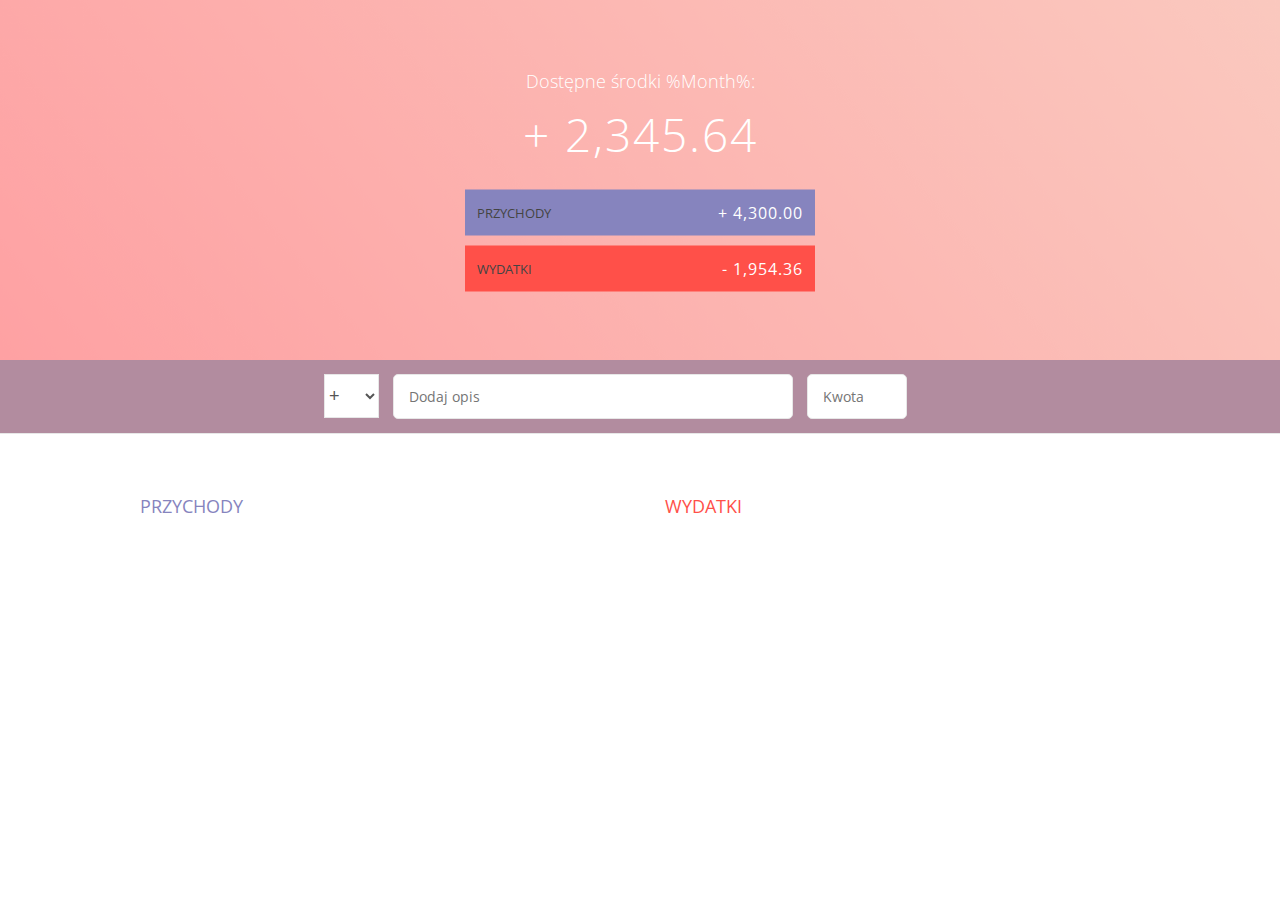
==== index.html @ 9b867852 "Add files via upload" ====
<!DOCTYPE html>
<html lang="en">

<head>
    <meta charset="UTF-8">
    <link href="https://fonts.googleapis.com/css?family=Open+Sans:100,300,400,600" rel="stylesheet" type="text/css">
    <link href="fontello.css" rel="stylesheet" type="text/css">
    <link type="text/css" rel="stylesheet" href="style.css">
    <title>Budgety</title>
</head>

<body>
    <div class="top">
        <div class="budget">
            <div class="budget__title">
                Dostępne środki <span class="budget__title--month">%Month%</span>:
            </div>

            <div class="budget__value">+ 2,345.64</div>

            <div class="budget__income clearfix">
                <div class="budget__income--text">Przychody</div>
                <div class="right">
                    <div class="budget__income--value">+ 4,300.00</div>

                </div>
            </div>

            <div class="budget__expenses clearfix">
                <div class="budget__expenses--text">Wydatki</div>
                <div class="right clearfix">
                    <div class="budget__expenses--value">- 1,954.36</div>

                </div>
            </div>
        </div>
    </div>



    <div class="bottom">
        <div class="add">
            <div class="add__container">
                <select class="add__type">
                    <option value="inc" selected>+</option>
                    <option value="exp">-</option>
                </select>
                <input type="text" class="add__description" placeholder="Dodaj opis">
                <input type="number" class="add__value" placeholder="Kwota">
                <button class="add__btn"><i class="demo-icon icon-ok"></i> </button>
            </div>
        </div>

        <div class="container clearfix">
            <div class="income">
                <h2 class="icome__title">Przychody</h2>

                <div class="income__list">
                </div>
            </div>



            <div class="expenses">
                <h2 class="expenses__title">Wydatki</h2>

                <div class="expenses__list">
                </div>
            </div>
        </div>


    </div>

    <script src="app.js"></script>



</body>

</html>
---- fontello.css ----
@font-face {
  font-family: 'fontello';
  src: url('../font/fontello.eot?83841012');
  src: url('../font/fontello.eot?83841012#iefix') format('embedded-opentype'),
       url('../font/fontello.woff2?83841012') format('woff2'),
       url('../font/fontello.woff?83841012') format('woff'),
       url('../font/fontello.ttf?83841012') format('truetype'),
       url('../font/fontello.svg?83841012#fontello') format('svg');
  font-weight: normal;
  font-style: normal;
}
/* Chrome hack: SVG is rendered more smooth in Windozze. 100% magic, uncomment if you need it. */
/* Note, that will break hinting! In other OS-es font will be not as sharp as it could be */
/*
@media screen and (-webkit-min-device-pixel-ratio:0) {
  @font-face {
    font-family: 'fontello';
    src: url('../font/fontello.svg?83841012#fontello') format('svg');
  }
}
*/
 
 [class^="icon-"]:before, [class*=" icon-"]:before {
  font-family: "fontello";
  font-style: normal;
  font-weight: normal;
  speak: none;
 
  display: inline-block;
  text-decoration: inherit;
  width: 1em;
  margin-right: .2em;
  text-align: center;
  /* opacity: .8; */
 
  /* For safety - reset parent styles, that can break glyph codes*/
  font-variant: normal;
  text-transform: none;
 
  /* fix buttons height, for twitter bootstrap */
  line-height: 1em;
 
  /* Animation center compensation - margins should be symmetric */
  /* remove if not needed */
  margin-left: .2em;
 
  /* you can be more comfortable with increased icons size */
  /* font-size: 120%; */
 
  /* Font smoothing. That was taken from TWBS */
  -webkit-font-smoothing: antialiased;
  -moz-osx-font-smoothing: grayscale;
 
  /* Uncomment for 3D effect */
  /* text-shadow: 1px 1px 1px rgba(127, 127, 127, 0.3); */
}
 
.icon-plus:before { content: '\e800'; } /* '' */
.icon-ok:before { content: '\e801'; } /* '' */
.icon-ok-1:before { content: '\e802'; } /* '' */
---- style.css ----
* {
    margin: 0;
    padding: 0;
    box-sizing: border-box;
}

.clearfix::after {
    content: "";
    display: table;
    clear: both;
}

body {
    color: #555;
    font-family: Open Sans;
    font-size: 16px;
    position: relative;
    height: 100vh;
    font-weight: 400;
}

.right {
    float: right;
}

.red {
    color: #FF5049 !important;
}

.red-focus:focus {
    border: 1px solid #FF5049 !important;
}

/**********************************************
*** TOP PART
**********************************************/

.top {
    height: 40vh;
    background-image: url(tlo.png);
    background-size: cover;
    background-position: center;
    position: relative;
}

.budget {
    position: absolute;
    width: 350px;
    top: 50%;
    left: 50%;
    transform: translate(-50%, -50%);
    color: #fff;
}

.budget__title {
    font-size: 18px;
    text-align: center;
    margin-bottom: 10px;
    font-weight: 300;
}

.budget__value {
    font-weight: 300;
    font-size: 46px;
    text-align: center;
    margin-bottom: 25px;
    letter-spacing: 2px;
}

.budget__income,
.budget__expenses {
    padding: 12px;
    text-transform: uppercase;
}

.budget__income {
    margin-bottom: 10px;
    background-color: rgb(134, 132, 190);
}

.budget__expenses {
    background-color: #FF5049;
}

.budget__income--text,
.budget__expenses--text {
    float: left;
    font-size: 13px;
    color: #444;
    margin-top: 2px;
}

.budget__income--value,
.budget__expenses--value {
    letter-spacing: 1px;
    float: left;
}

.budget__income--percentage,
.budget__expenses--percentage {
    float: left;
    width: 34px;
    font-size: 11px;
    padding: 3px 0;
    margin-left: 10px;
}

.budget__expenses--percentage {
    background-color: rgba(255, 255, 255, 0.2);
    text-align: center;
    border-radius: 3px;
}


/**********************************************
*** BOTTOM PART
**********************************************/

/***** FORM *****/
.add {
    padding: 14px;
    border-bottom: 1px solid #e7e7e7;
    background-color: rgb(178, 140, 159);
}

.add__container {
    margin: 0 auto;
    text-align: center;
}

.add__type {
    width: 55px;
    border: 1px solid #e7e7e7;
    height: 44px;
    font-size: 18px;
    color: inherit;
    background-color: #fff;
    margin-right: 10px;
    font-weight: 300;
    transition: border 0.3s;
}

.add__description,
.add__value {
    border: 1px solid #e7e7e7;
    background-color: #fff;
    color: inherit;
    font-family: inherit;
    font-size: 14px;
    padding: 12px 15px;
    margin-right: 10px;
    border-radius: 5px;
    transition: border 0.3s;
}

.add__description {
    width: 400px;
}

.add__value {
    width: 100px;
}

.add__btn {
    font-size: 30px;
    width: 20px;
    background: none;
    border: none;
    color: rgb(11, 12, 12);
    cursor: pointer;
    display: inline-block;
    vertical-align: middle;
    line-height: 1.1;
    margin-left: 15px;
}

.add__btn:active {
    transform: translateY(2px);
}

.add__type:focus,
.add__description:focus,
.add__value:focus {
    outline: none;
    border: 1px solid #28B9B5;
}

.add__btn:focus {
    outline: none;
}

/***** LISTS *****/
.container {
    width: 1000px;
    margin: 60px auto;
}

.income {
    float: left;
    width: 475px;
    margin-right: 50px;
}

.expenses {
    float: left;
    width: 475px;
}

h2 {
    text-transform: uppercase;
    font-size: 18px;
    font-weight: 400;
    margin-bottom: 15px;
}

.icome__title {
    color: rgb(134, 132, 190);
}

.expenses__title {
    color: #FF5049;
}

.item {
    padding: 13px;
    border-bottom: 1px solid #e7e7e7;
}

.item:first-child {
    border-top: 1px solid #e7e7e7;
}

.item:nth-child(even) {
    background-color: #f7f7f7;
}

.item__description {
    float: left;
}

.item__value {
    float: left;
    transition: transform 0.3s;
}

.item__percentage {
    float: left;
    margin-left: 20px;
    transition: transform 0.3s;
    font-size: 11px;
    background-color: #FFDAD9;
    padding: 3px;
    border-radius: 3px;
    width: 32px;
    text-align: center;
}

.income .item__value,
.income .item__delete--btn {
    color: #28B9B5;
}

.expenses .item__value,
.expenses .item__percentage,
.expenses .item__delete--btn {
    color: #FF5049;
}


.item__delete {
    float: left;
}

.item__delete--btn {
    font-size: 22px;
    background: none;
    border: none;
    cursor: pointer;
    display: inline-block;
    vertical-align: middle;
    line-height: 1;
    display: none;
}

.item__delete--btn:focus {
    outline: none;
}

.item__delete--btn:active {
    transform: translateY(2px);
}

.item:hover .item__delete--btn {
    display: block;
}

.item:hover .item__value {
    transform: translateX(-20px);
}

.item:hover .item__percentage {
    transform: translateX(-20px);
}


.unpaid {
    background-color: #FFDAD9 !important;
    cursor: pointer;
    color: #FF5049;

}

.unpaid .item__percentage {
    box-shadow: 0 2px 6px 0 rgba(0, 0, 0, 0.1);
}

.unpaid:hover .item__description {
    font-weight: 900;
}
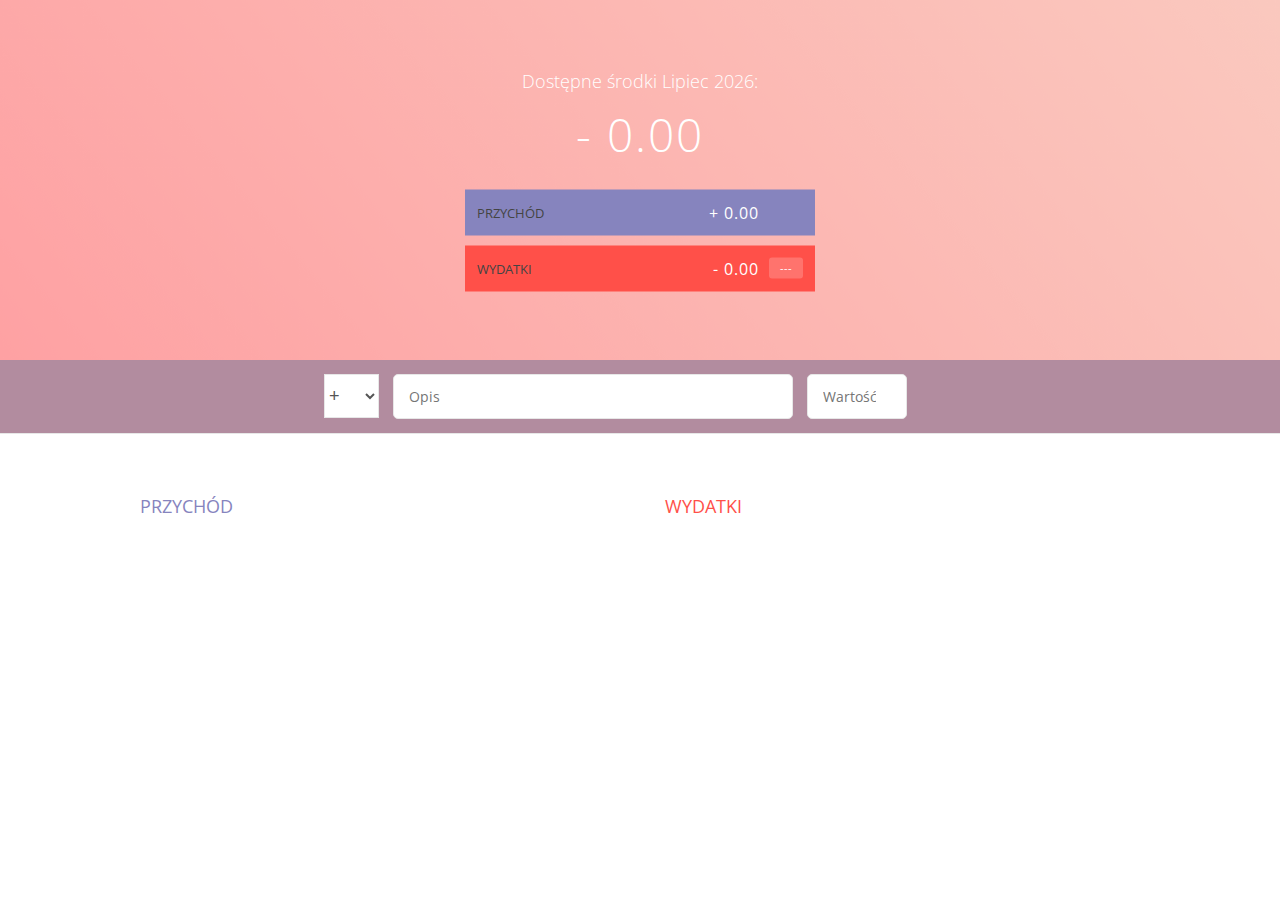
==== commit e347fc6a: "Add files via upload" ====
--- a/index.html
+++ b/index.html
@@ -1,81 +1,126 @@
 <!DOCTYPE html>
-<html lang="en">
+<html lang="pl">
 
 <head>
     <meta charset="UTF-8">
     <link href="https://fonts.googleapis.com/css?family=Open+Sans:100,300,400,600" rel="stylesheet" type="text/css">
-    <link href="fontello.css" rel="stylesheet" type="text/css">
+    <link rel="stylesheet" href="css/fontello.css" type="text/css" />
     <link type="text/css" rel="stylesheet" href="style.css">
     <title>Budgety</title>
 </head>
 
 <body>
-    <div class="top">
-        <div class="budget">
-            <div class="budget__title">
-                Dostępne środki <span class="budget__title--month">%Month%</span>:
-            </div>
-
-            <div class="budget__value">+ 2,345.64</div>
-
-            <div class="budget__income clearfix">
-                <div class="budget__income--text">Przychody</div>
-                <div class="right">
-                    <div class="budget__income--value">+ 4,300.00</div>
-
+       <div class="top">
+            <div class="budget">
+                <div class="budget__title">
+                    Dostępne środki  <span class="budget__title--month">%Month%</span>:
                 </div>
-            </div>
-
-            <div class="budget__expenses clearfix">
-                <div class="budget__expenses--text">Wydatki</div>
-                <div class="right clearfix">
-                    <div class="budget__expenses--value">- 1,954.36</div>
-
+                
+                <div class="budget__value">+ 2,345.64</div>
+                
+                <div class="budget__income clearfix">
+                    <div class="budget__income--text">Przychód</div>
+                    <div class="right">
+                        <div class="budget__income--value">+ 4,300.00</div>
+                        <div class="budget__income--percentage">&nbsp;</div>
+                    </div>
+                </div>
+                
+                <div class="budget__expenses clearfix">
+                    <div class="budget__expenses--text">Wydatki</div>
+                    <div class="right clearfix">
+                        <div class="budget__expenses--value">- 1,954.36</div>
+                        <div class="budget__expenses--percentage">45%</div>
+                    </div>
                 </div>
             </div>
         </div>
-    </div>
-
-
-
-    <div class="bottom">
-        <div class="add">
-            <div class="add__container">
-                <select class="add__type">
-                    <option value="inc" selected>+</option>
-                    <option value="exp">-</option>
-                </select>
-                <input type="text" class="add__description" placeholder="Dodaj opis">
-                <input type="number" class="add__value" placeholder="Kwota">
-                <button class="add__btn"><i class="demo-icon icon-ok"></i> </button>
-            </div>
-        </div>
-
-        <div class="container clearfix">
-            <div class="income">
-                <h2 class="icome__title">Przychody</h2>
-
-                <div class="income__list">
+        
+        
+        
+        <div class="bottom">
+            <div class="add">
+                <div class="add__container">
+                    <select class="add__type">
+                        <option value="inc" selected>+</option>
+                        <option value="exp">-</option>
+                    </select>
+                    <input type="text" class="add__description" placeholder="Opis">
+                    <input type="number" class="add__value" placeholder="Wartość">
+                    <button class="add__btn"><i class="ion-ios-checkmark-outline"></i></button>
                 </div>
             </div>
-
-
-
-            <div class="expenses">
-                <h2 class="expenses__title">Wydatki</h2>
-
-                <div class="expenses__list">
+            
+            <div class="container clearfix">
+                <div class="income">
+                    <h2 class="icome__title">Przychód</h2>
+                    
+                    <div class="income__list">
+                       
+                        <!--
+                        <div class="item clearfix" id="income-0">
+                            <div class="item__description">Salary</div>
+                            <div class="right clearfix">
+                                <div class="item__value">+ 2,100.00</div>
+                                <div class="item__delete">
+                                    <button class="item__delete--btn">
+                                        <i class="ion-ios-close-outline"></i>
+                                    </button>
+                                </div>
+                            </div>
+                        </div>
+                        
+                        <div class="item clearfix" id="income-1">
+                            <div class="item__description">Sold car</div>
+                            <div class="right clearfix">
+                                <div class="item__value">+ 1,500.00</div>
+                                <div class="item__delete">
+                                    <button class="item__delete--btn"><i class="ion-ios-close-outline"></i></button>
+                                </div>
+                            </div>
+                        </div>
+                        -->
+                        
+                    </div>
+                </div>
+                
+                
+                
+                <div class="expenses">
+                    <h2 class="expenses__title">Wydatki</h2>
+                    
+                    <div class="expenses__list">
+                       
+                        <!--
+                        <div class="item clearfix" id="expense-0">
+                            <div class="item__description">Apartment rent</div>
+                            <div class="right clearfix">
+                                <div class="item__value">- 900.00</div>
+                                <div class="item__percentage">21%</div>
+                                <div class="item__delete">
+                                    <button class="item__delete--btn"><i class="ion-ios-close-outline"></i></button>
+                                </div>
+                            </div>
+                        </div>
+                        <div class="item clearfix" id="expense-1">
+                            <div class="item__description">Grocery shopping</div>
+                            <div class="right clearfix">
+                                <div class="item__value">- 435.28</div>
+                                <div class="item__percentage">10%</div>
+                                <div class="item__delete">
+                                    <button class="item__delete--btn"><i class="ion-ios-close-outline"></i></button>
+                                </div>
+                            </div>
+                        </div>
+                        -->
+                        
+                    </div>
                 </div>
             </div>
+            
+            
         </div>
-
-
-    </div>
-
-    <script src="app.js"></script>
-
-
-
-</body>
-
-</html>+        
+        <script src="app.js"></script>
+    </body>
+</html>
